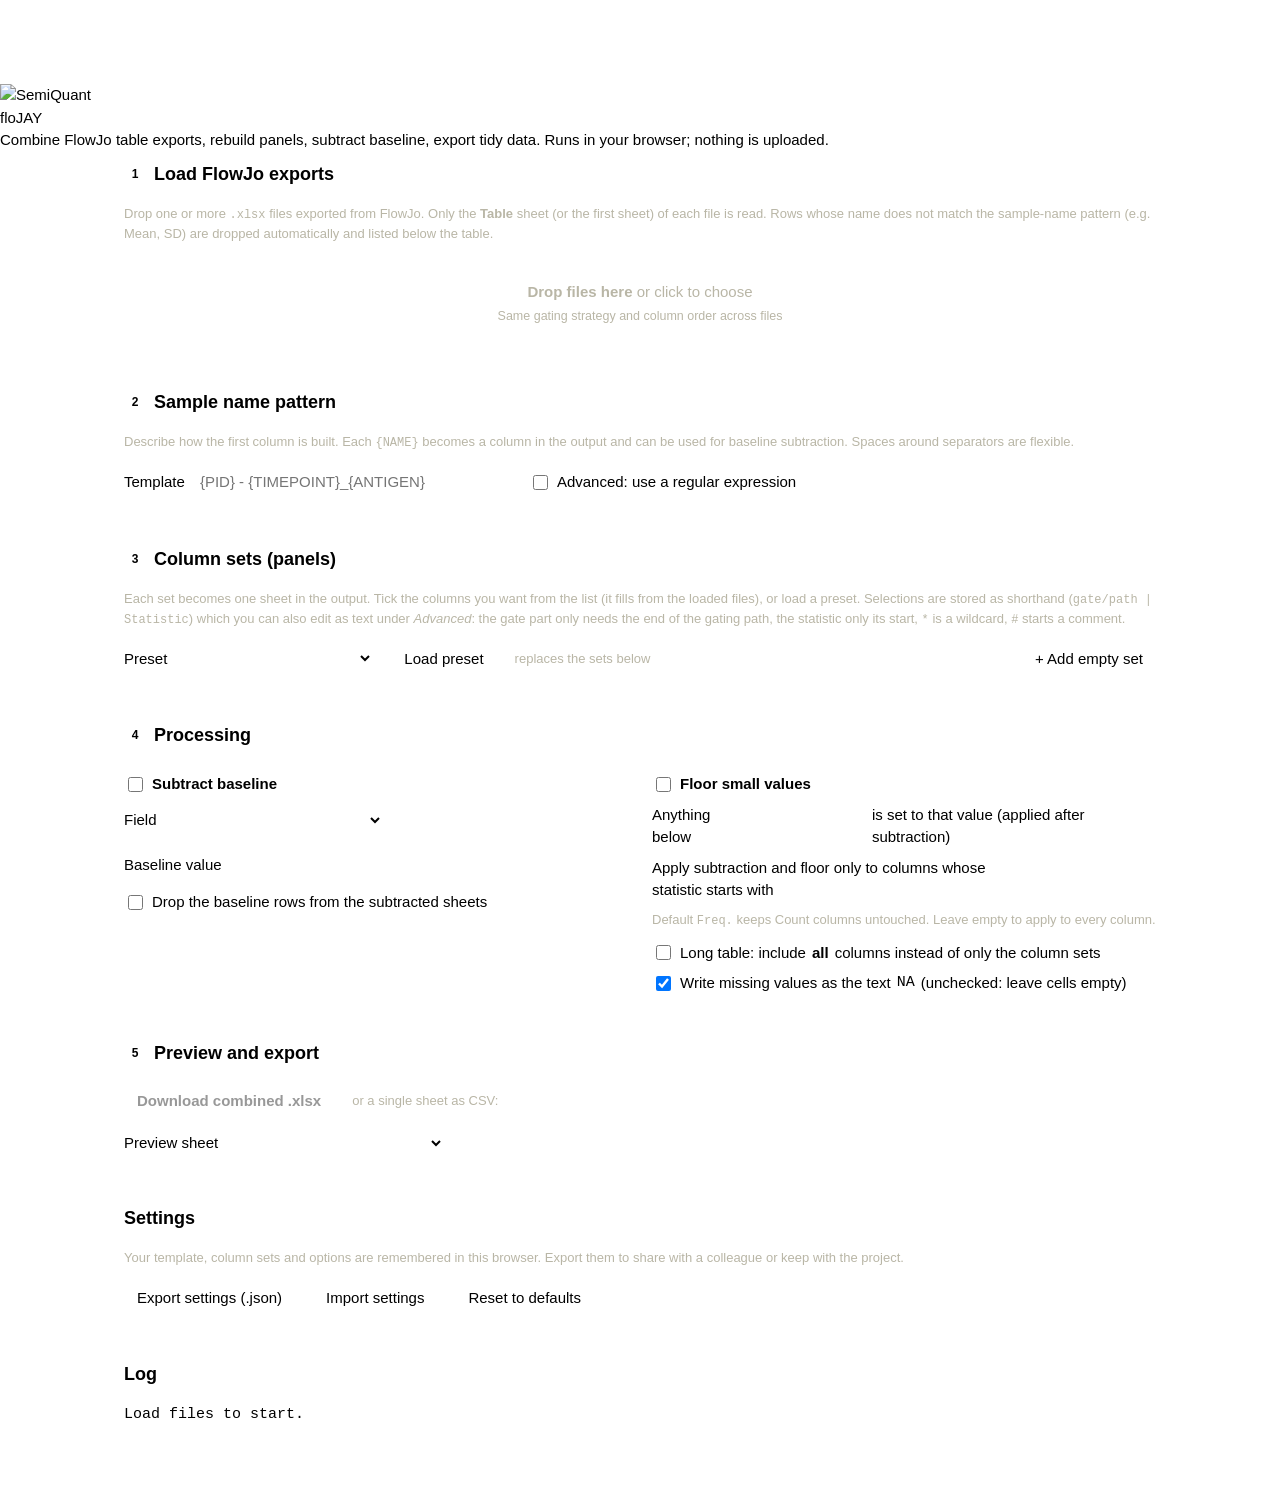
==== src/app.html @ 0422f365 "floJAY Co-Authored-By: Claude Opus 5.5 <noreply@anthropic.com> Claude-Session: https://claude.ai/cod" ====
<!DOCTYPE html>
<html lang="en">
<head>
<meta charset="utf-8">
<meta name="viewport" content="width=device-width, initial-scale=1">
<title>floJAY</title>
<!--INLINE:css-->
<style>
  /* App styling on top of the SemiQuant palette (assets/report-extras.css + Dash_v1.2.css). */
  * { box-sizing: border-box; }
  html { background: var(--sq-ground); }
  body { margin:0; padding:84px 0 60px; background: var(--sq-ground); color: var(--sq-text);
         font: 15px/1.5 -apple-system, BlinkMacSystemFont, "Segoe UI", Roboto, Helvetica, Arial, sans-serif; }
  main { max-width:1100px; margin:0 auto; padding:0 20px; }
  /* Dash_v1.2 chart-wrapper box */
  section { background: var(--sq-raised); border:1px solid var(--sq-ground); border-radius:3px; padding:0 14px 14px; margin-bottom:14px; }
  section > h2 { margin:0 -14px 10px; padding:9px 14px 6px; border-bottom:1px solid var(--sq-blue); color: var(--sq-text); font-size:18px; font-weight:600; }
  .step { display:inline-block; background: var(--sq-blue); color: var(--sq-ground); border-radius:50%; width:22px; height:22px; text-align:center; line-height:22px; font-size:12px; font-weight:700; margin-right:8px; vertical-align:2px; }
  .hint { color:#b9b6a6; font-size:13px; margin:0 0 12px; }
  .hint code { font-size:12px; }
  .drop { border:2px dashed var(--sq-teal); border-radius:3px; padding:26px; text-align:center; color:#b9b6a6; cursor:pointer; transition:.15s; background: var(--sq-panel); }
  .drop.over { border-color: var(--sq-green); color: var(--sq-green); background: var(--sq-ground); }
  .drop strong { color: var(--sq-text); }
  table.list { width:100% !important; border-collapse:collapse; font-size:13px; margin:10px 0 0; background: var(--sq-panel); }
  table.list th, table.list td { text-align:left; padding:6px 8px; border-bottom:1px solid var(--sq-rule); vertical-align:top; font-size:13px !important; }
  table.list th { font-size:13px !important; }
  input[type=text], input[type=number], select, textarea { font:inherit; padding:7px 9px; border:1px solid var(--sq-rule); border-radius:3px; background: var(--sq-ground); color: var(--sq-text); }
  input:focus, select:focus, textarea:focus { outline:none; border-color: var(--sq-blue); }
  input[type=text], select { min-width:220px; }
  select option { background: var(--sq-ground); }
  textarea { width:100%; min-height:120px; font: 13px/1.5 ui-monospace, SFMono-Regular, Menlo, Consolas, monospace; resize:vertical; color:#dcd9cf; background:#1f1f1e; }
  .mono { font: 13px ui-monospace, SFMono-Regular, Menlo, Consolas, monospace; }
  /* report-extras .btn-default look */
  button { font:inherit; padding:7px 13px; border:1px solid var(--sq-raised); border-radius:3px; background: var(--sq-panel); color: var(--sq-blue); cursor:pointer; }
  button:hover { background: var(--sq-raised); border-color: var(--sq-blue); color: var(--sq-text); }
  button.primary { background: var(--sq-blue); border-color: var(--sq-blue); color: var(--sq-ground); font-weight:700; }
  button.primary:hover { background: var(--sq-green); border-color: var(--sq-green); }
  button.small { padding:3px 8px; font-size:12px; }
  button:disabled { opacity:.4; cursor:not-allowed; }
  .row { display:flex; flex-wrap:wrap; gap:10px 18px; align-items:center; margin:8px 0; }
  label.inline { display:inline-flex; align-items:center; gap:6px; }
  input[type=checkbox] { accent-color: var(--sq-blue); width:15px; height:15px; }
  .badge { display:inline-block; font-size:12px; font-weight:700; letter-spacing:.04em; text-transform:uppercase; padding:3px 9px; border-radius:11px; background:#2f6f4f; color:#eafbf1; white-space:nowrap; }
  .badge.zero { background:#7a3a3a; color:#fbe9e9; }
  .badge.muted { background:#4a4a48; color:#eceada; text-transform:none; letter-spacing:0; font-weight:600; }
  .msg { padding:8px 12px; border-radius:0 3px 3px 0; font-size:13px; margin:8px 0; background: var(--sq-panel); border-left:4px solid var(--sq-green); color: var(--sq-text); }
  .msg.warn { border-left-color:#e8b866; color:#f6dfae; }
  .msg.err { border-left-color: var(--sq-link); color:#f7c5e0; }
  .msg.ok { border-left-color: var(--sq-green); }
  .card { background: var(--sq-panel); border:1px solid var(--sq-ground); border-left:4px solid var(--sq-teal); border-radius:0 3px 3px 0; padding:12px; margin:10px 0; }
  .card .head { display:flex; flex-wrap:wrap; gap:10px; align-items:center; margin-bottom:8px; }
  .card .head input[type=text] { min-width:180px; font-weight:600; color: var(--sq-green); }
  details.sq-details { margin:12px 0 0; }
  details.sq-details > summary { font-size:13px; padding:8px 0; }
  .card details.sq-details { margin:8px 0 0; padding:0 12px; border-left-color: var(--sq-blue); }
  ul.matches { margin:6px 0 8px; padding-left:18px; max-height:180px; overflow:auto; }
  ul.matches li { font-size:12px !important; color:#b9b6a6; }
  .picker { max-height:260px; overflow:auto; border:1px solid var(--sq-rule); border-radius:3px; margin:6px 0; background: var(--sq-ground); }
  .picker table { width:100% !important; border-collapse:collapse; margin:0; background:transparent; }
  .picker td { padding:3px 8px; border-bottom:1px solid var(--sq-rule) !important; font-size:12px !important; }
  .picker td:first-child { width:28px; }
  .picker td.sh { font-family: ui-monospace, Menlo, monospace; color: var(--sq-green); white-space:nowrap; }
  .picker td.full { color:#8a8778; }
  .picker tr.hide { display:none; }
  .picker-tools { margin:6px 0 0; }
  .browser { max-height:320px; overflow:auto; border:1px solid var(--sq-rule); border-radius:3px; margin:8px 0; background: var(--sq-ground); }
  .browser table { width:100% !important; border-collapse:collapse; margin:0; background:transparent; }
  .browser td { padding:4px 8px; border-bottom:1px solid var(--sq-rule) !important; font-size:12px !important; }
  .browser td:first-child { font-family: ui-monospace, Menlo, monospace; color: var(--sq-green); }
  .browser td.full { color:#8a8778; }
  .preview { overflow:auto; max-height:360px; border:1px solid var(--sq-rule); border-radius:3px; margin-top:8px; background: var(--sq-ground); }
  .preview table { border-collapse:collapse; font-size:12px; white-space:nowrap; margin:0; background:transparent; }
  .preview th, .preview td { padding:4px 8px; border-bottom:1px solid var(--sq-rule) !important; border-right:1px solid var(--sq-panel); text-align:right; font-size:12px !important; }
  .preview th { position:sticky; top:0; text-align:left; max-width:260px; overflow:hidden; text-overflow:ellipsis; }
  .preview td:first-child, .preview td.txt { text-align:left; }
  .preview tr:nth-of-type(odd) td { background: var(--sq-panel); }
  pre.log { margin:0; max-height:300px; overflow:auto; white-space:pre-wrap; }
  .grid2 { display:grid; grid-template-columns: 1fr 1fr; gap: 10px 24px; }
  @media (max-width: 760px) { .grid2 { grid-template-columns: 1fr; } input[type=text], select { min-width:0; width:100%; } body { padding-top:70px; } }
  @media print { section { background:#fff; border-color:#999; } .hint { color:#444; } .drop, #sec-settings { display:none; } }
</style>
</head>
<body>
<div class="sq-header">
  <img src="<!--INLINE:logo-->" alt="SemiQuant">
  <div><div class="sq-title">floJAY</div><div class="sq-sub">Combine FlowJo table exports, rebuild panels, subtract baseline, export tidy data. Runs in your browser; nothing is uploaded.</div></div>
  <div class="sq-right"><span class="sq-sub" id="hdrStatus"></span></div>
</div>
<main>

<section id="sec-files">
  <h2><span class="step">1</span>Load FlowJo exports</h2>
  <p class="hint">Drop one or more <code>.xlsx</code> files exported from FlowJo. Only the <strong>Table</strong> sheet (or the first sheet) of each file is read. Rows whose name does not match the sample-name pattern (e.g. Mean, SD) are dropped automatically and listed below the table.</p>
  <div class="drop" id="drop"><strong>Drop files here</strong> or click to choose<br><small>Same gating strategy and column order across files</small></div>
  <input type="file" id="fileInput" multiple accept=".xlsx,.xlsm,.xls,.csv" style="display:none">
  <div id="fileList"></div>
</section>

<section id="sec-name">
  <h2><span class="step">2</span>Sample name pattern</h2>
  <p class="hint">Describe how the first column is built. Each <code>{NAME}</code> becomes a column in the output and can be used for baseline subtraction. Spaces around separators are flexible.</p>
  <div class="row">
    <label class="inline">Template <input type="text" id="template" placeholder="{PID} - {TIMEPOINT}_{ANTIGEN}" style="min-width:320px"></label>
    <label class="inline"><input type="checkbox" id="useRegex"> Advanced: use a regular expression</label>
  </div>
  <div class="row" id="regexRow" style="display:none">
    <label class="inline">Regex with named groups <input type="text" id="regex" style="min-width:480px" class="mono"></label>
  </div>
  <div id="nameMsg"></div>
  <div id="namePreview"></div>
</section>

<section id="sec-sets">
  <h2><span class="step">3</span>Column sets (panels)</h2>
  <p class="hint">Each set becomes one sheet in the output. Tick the columns you want from the list (it fills from the loaded files), or load a preset.
    Selections are stored as shorthand (<code>gate/path | Statistic</code>) which you can also edit as text under <em>Advanced</em>: the gate part only needs the end of the gating path, the statistic only its start, <code>*</code> is a wildcard, <code>#</code> starts a comment.</p>
  <div class="row">
    <label class="inline">Preset <select id="presetSel" style="min-width:200px"></select></label>
    <button id="presetLoad">Load preset</button>
    <span class="hint" style="margin:0">replaces the sets below</span>
    <span style="flex:1"></span>
    <button id="addSet">+ Add empty set</button>
  </div>
  <div id="sets"></div>
</section>

<section id="sec-proc">
  <h2><span class="step">4</span>Processing</h2>
  <div class="grid2">
    <div>
      <div class="row"><label class="inline"><input type="checkbox" id="blEnabled"> <strong>Subtract baseline</strong></label></div>
      <div class="row">
        <label class="inline">Field <select id="blField"></select></label>
        <label class="inline">Baseline value <input type="text" id="blValue" list="blValues" style="min-width:120px"><datalist id="blValues"></datalist></label>
      </div>
      <div class="row"><label class="inline"><input type="checkbox" id="blDrop"> Drop the baseline rows from the subtracted sheets</label></div>
      <p class="hint" id="blExplain"></p>
    </div>
    <div>
      <div class="row"><label class="inline"><input type="checkbox" id="floorEnabled"> <strong>Floor small values</strong></label></div>
      <div class="row"><label class="inline">Anything below <input type="number" id="floorThr" step="any" style="width:110px"> is set to that value (applied after subtraction)</label></div>
      <div class="row"><label class="inline">Apply subtraction and floor only to columns whose statistic starts with <input type="text" id="statFilter" style="min-width:110px"></label></div>
      <p class="hint" style="margin:0">Default <code>Freq.</code> keeps Count columns untouched. Leave empty to apply to every column.</p>
      <div class="row" style="margin-top:12px"><label class="inline"><input type="checkbox" id="longAll"> Long table: include <strong>all</strong> columns instead of only the column sets</label></div>
      <div class="row"><label class="inline"><input type="checkbox" id="naText" checked> Write missing values as the text <code>NA</code> (unchecked: leave cells empty)</label></div>
    </div>
  </div>
</section>

<section id="sec-export">
  <h2><span class="step">5</span>Preview and export</h2>
  <div id="runMsg"></div>
  <div class="row">
    <button class="primary" id="dlXlsx" disabled>Download combined .xlsx</button>
    <span class="hint" style="margin:0">or a single sheet as CSV:</span>
    <span id="csvButtons"></span>
  </div>
  <div class="row"><label class="inline">Preview sheet <select id="previewSheet"></select></label><span class="hint" id="previewInfo" style="margin:0"></span></div>
  <div class="preview" id="preview"></div>
</section>

<section id="sec-settings">
  <h2>Settings</h2>
  <p class="hint">Your template, column sets and options are remembered in this browser. Export them to share with a colleague or keep with the project.</p>
  <div class="row">
    <button id="exportCfg">Export settings (.json)</button>
    <button id="importCfg">Import settings</button>
    <input type="file" id="importCfgFile" accept=".json" style="display:none">
    <button id="resetCfg">Reset to defaults</button>
  </div>
</section>

<section id="sec-log">
  <h2>Log</h2>
  <pre class="log" id="log">Load files to start.</pre>
</section>

</main>

<!--INLINE:xlsx-->
<!--INLINE:core-->
<script>
(function () {
  'use strict';
  const C = window.FloJayCore;
  const $ = id => document.getElementById(id);
  const STORAGE_KEY = 'flowjo_combine_config_v1';

  const state = { config: loadConfig(), files: [], result: null, previewSheet: null };

  // ---------- config persistence ----------
  function loadConfig() {
    const def = C.defaultConfig();
    try {
      const raw = localStorage.getItem(STORAGE_KEY);
      if (raw) return mergeConfig(def, JSON.parse(raw));
    } catch (e) { /* ignore */ }
    return def;
  }
  function mergeConfig(def, obj) {
    const c = JSON.parse(JSON.stringify(def));
    if (!obj || typeof obj !== 'object') return c;
    for (const k of ['template', 'useRegex', 'regex', 'statFilter', 'naText']) if (k in obj) c[k] = obj[k];
    if (Array.isArray(obj.sets)) c.sets = obj.sets.filter(s => s && typeof s.name === 'string').map(s => ({ name: s.name, lines: String(s.lines || '') }));
    if (obj.baseline) c.baseline = { ...c.baseline, ...obj.baseline };
    if (obj.floor) c.floor = { ...c.floor, ...obj.floor };
    if (obj.long) c.long = { ...c.long, ...obj.long };
    return c;
  }
  function saveConfig() {
    try { localStorage.setItem(STORAGE_KEY, JSON.stringify(state.config)); } catch (e) { /* ignore */ }
  }

  // ---------- helpers ----------
  const esc = s => String(s).replace(/[&<>"']/g, ch => ({ '&': '&amp;', '<': '&lt;', '>': '&gt;', '"': '&quot;', "'": '&#39;' }[ch]));
  let timer = null;
  function schedule() { clearTimeout(timer); timer = setTimeout(recompute, 150); }
  function download(blob, name) {
    const a = document.createElement('a');
    a.href = URL.createObjectURL(blob); a.download = name; document.body.appendChild(a); a.click();
    setTimeout(() => { URL.revokeObjectURL(a.href); a.remove(); }, 500);
  }
  const today = () => new Date().toISOString().slice(0, 10);

  // ---------- files ----------
  const drop = $('drop'), fileInput = $('fileInput');
  drop.addEventListener('click', () => fileInput.click());
  drop.addEventListener('dragover', e => { e.preventDefault(); drop.classList.add('over'); });
  drop.addEventListener('dragleave', () => drop.classList.remove('over'));
  drop.addEventListener('drop', e => { e.preventDefault(); drop.classList.remove('over'); addFiles(e.dataTransfer.files); });
  fileInput.addEventListener('change', () => { addFiles(fileInput.files); fileInput.value = ''; });

  async function addFiles(list) {
    for (const f of Array.from(list)) {
      try {
        const buf = await f.arrayBuffer();
        const wb = XLSX.read(buf, { type: 'array' });
        const sheetName = C.pickSheet(wb.SheetNames);
        state.files.push({ name: f.name, wb, sheetNames: wb.SheetNames, sheetName, error: null });
      } catch (err) {
        state.files.push({ name: f.name, wb: null, sheetNames: [], sheetName: null, error: String(err.message || err) });
      }
    }
    recompute();
  }
  const aoaOf = (wb, sheet) => XLSX.utils.sheet_to_json(wb.Sheets[sheet], { header: 1, defval: null });

  function renderFiles(tables) {
    const el = $('fileList');
    if (!state.files.length) { el.innerHTML = ''; return; }
    let html = '<table class="list"><tr><th>File</th><th>Sheet</th><th>Rows kept</th><th>Rows dropped</th><th></th></tr>';
    state.files.forEach((f, i) => {
      const t = tables && tables[i];
      const opts = f.sheetNames.map(s => '<option' + (s === f.sheetName ? ' selected' : '') + '>' + esc(s) + '</option>').join('');
      html += '<tr><td>' + esc(f.name) + '</td>' +
        '<td>' + (f.error ? '<span class="msg err" style="padding:2px 6px">' + esc(f.error) + '</span>' : '<select data-i="' + i + '" class="sheetSel" style="min-width:120px">' + opts + '</select>') + '</td>' +
        '<td>' + (t ? t.rows.length : '') + '</td>' +
        '<td>' + (t ? t.dropped.length : '') + '</td>' +
        '<td><button class="small rmFile" data-i="' + i + '">Remove</button></td></tr>';
    });
    html += '</table>';
    const dropped = (tables || []).filter(t => t.dropped.length);
    const nDropped = dropped.reduce((a, t) => a + t.dropped.length, 0);
    if (tables) {
      html += '<details class="sq-details"><summary>' + nDropped + ' row' + (nDropped === 1 ? '' : 's') + ' dropped: name did not match the sample-name pattern</summary>' +
        (nDropped ? dropped.map(t => '<p class="hint" style="margin:0 0 4px"><strong>' + esc(t.filename) + '</strong> (' + t.dropped.length + ')</p><ul class="matches">' +
          t.dropped.map(n => '<li>' + esc(n) + '</li>').join('') + '</ul>').join('') : '<p class="hint">Every row matched.</p>') + '</details>';
    }
    el.innerHTML = html;
    el.querySelectorAll('.rmFile').forEach(b => b.addEventListener('click', () => { state.files.splice(+b.dataset.i, 1); recompute(); }));
    el.querySelectorAll('.sheetSel').forEach(s => s.addEventListener('change', () => { state.files[+s.dataset.i].sheetName = s.value; recompute(); }));
  }

  // ---------- name pattern ----------
  $('template').value = state.config.template;
  $('regex').value = state.config.regex;
  $('useRegex').checked = !!state.config.useRegex;
  $('regexRow').style.display = state.config.useRegex ? '' : 'none';
  $('template').addEventListener('input', () => { state.config.template = $('template').value; saveConfig(); schedule(); });
  $('regex').addEventListener('input', () => { state.config.regex = $('regex').value; saveConfig(); schedule(); });
  $('useRegex').addEventListener('change', () => { state.config.useRegex = $('useRegex').checked; $('regexRow').style.display = state.config.useRegex ? '' : 'none'; saveConfig(); schedule(); });

  function renderNamePreview(compiled, tables) {
    const msg = $('nameMsg'), prev = $('namePreview');
    if (!compiled) { prev.innerHTML = ''; return; }
    msg.innerHTML = '<div class="msg ok">Fields: ' + compiled.fields.map(f => '<code>' + esc(f) + '</code>').join(' ') + '</div>';
    if (!tables || !tables.length) { prev.innerHTML = ''; return; }
    const rows = tables.flatMap(t => t.rows).slice(0, 5);
    if (!rows.length) { prev.innerHTML = '<div class="msg warn">No sample names matched the pattern. Check the template against the first column of your file.</div>'; return; }
    let html = '<table class="list"><tr><th>Sample name</th>' + compiled.fields.map(f => '<th>' + esc(f) + '</th>').join('') + '</tr>';
    for (const r of rows) html += '<tr><td class="mono">' + esc(r.sample_id) + '</td>' + compiled.fields.map(f => '<td>' + esc(r.fields[f]) + '</td>').join('') + '</tr>';
    html += '</table><p class="hint" style="margin-top:6px">Showing the first ' + rows.length + ' parsed names.</p>';
    prev.innerHTML = html;
  }

  // ---------- column sets ----------
  $('presetSel').innerHTML = Object.keys(C.PRESETS).map(n => '<option>' + esc(n) + '</option>').join('');
  $('presetLoad').addEventListener('click', () => {
    const preset = C.PRESETS[$('presetSel').value]; if (!preset) return;
    const cur = state.config.sets;
    const same = cur.length === preset.length && cur.every((s, i) => s.name === preset[i].name && s.lines === preset[i].lines);
    if (!same && cur.some(s => s.lines.trim()) && !confirm('Replace the current column sets with preset "' + $('presetSel').value + '"?')) return;
    state.config.sets = preset.map(s => ({ name: s.name, lines: s.lines }));
    saveConfig(); recompute();
  });
  $('addSet').addEventListener('click', () => { state.config.sets.push({ name: 'New set', lines: '' }); saveConfig(); recompute(); });

  function setStatus(s, headers) {
    const res = headers ? C.resolveSelectors(s.lines, headers) : null;
    return {
      res,
      n: res ? res.columns.length : null,
      selected: new Set(res ? res.columns : []),
      zero: res ? res.perLine.filter(l => !l.isComment && !l.matches.length).map(l => l.line.trim()) : [],
    };
  }
  function badgeHtml(n) {
    return n === null ? '<span class="badge muted">load files to see columns</span>'
      : '<span class="badge' + (n ? '' : ' zero') + '">' + n + ' column' + (n === 1 ? '' : 's') + '</span>';
  }
  function warnHtml(zero) { return zero.length ? '<div class="msg warn">No column matched: ' + zero.map(esc).join(' ; ') + '</div>' : ''; }

  function renderSets(headers) {
    const el = $('sets');
    el.innerHTML = '';
    state.config.sets.forEach((s, i) => {
      const st = setStatus(s, headers);
      const card = document.createElement('div');
      card.className = 'card';
      let picker;
      if (headers) {
        picker = '<div class="row picker-tools"><input type="text" class="pickFilter" placeholder="Filter columns, e.g. TSCM or Count" style="min-width:280px">' +
          '<button class="small pickAll">Tick all shown</button><button class="small pickNone">Untick all shown</button><label class="inline"><input type="checkbox" class="pickOnly"> ticked only</label><span class="hint pickCount" style="margin:0"></span></div>' +
          '<div class="picker"><table>' + headers.map(h => {
            const sh = C.shorthandFor(h, headers);
            return '<tr data-h="' + esc(h) + '"><td><input type="checkbox" class="pick"' + (st.selected.has(h) ? ' checked' : '') + '></td><td class="sh">' + esc(sh) + '</td><td class="full">' + esc(h) + '</td></tr>';
          }).join('') + '</table></div>';
      } else {
        picker = '<p class="hint">Load files to see the columns you can tick. You can still edit the selection as text below.</p>';
      }
      card.innerHTML =
        '<div class="head"><input type="text" class="setName" value="' + esc(s.name) + '" placeholder="Set name">' + badgeHtml(st.n) +
        '<span style="flex:1"></span><button class="small setUp" title="Move up">&uarr;</button><button class="small setDown" title="Move down">&darr;</button><button class="small setRm">Remove</button></div>' +
        picker +
        '<div class="setWarn">' + warnHtml(st.zero) + '</div>' +
        '<details class="sq-details"><summary>Advanced: edit the selection as text</summary><textarea class="setLines" spellcheck="false">' + esc(s.lines) + '</textarea></details>';
      card.querySelector('.setName').addEventListener('input', e => { s.name = e.target.value; saveConfig(); scheduleLight(); });
      card.querySelector('.setLines').addEventListener('input', e => { s.lines = e.target.value; saveConfig(); scheduleLight(); });
      card.querySelector('.setRm').addEventListener('click', () => { if (confirm('Remove set "' + s.name + '"?')) { state.config.sets.splice(i, 1); saveConfig(); recompute(); } });
      card.querySelector('.setUp').addEventListener('click', () => { if (i > 0) { state.config.sets.splice(i - 1, 0, state.config.sets.splice(i, 1)[0]); saveConfig(); recompute(); } });
      card.querySelector('.setDown').addEventListener('click', () => { if (i < state.config.sets.length - 1) { state.config.sets.splice(i + 1, 0, state.config.sets.splice(i, 1)[0]); saveConfig(); recompute(); } });
      if (headers) {
        const rows = Array.from(card.querySelectorAll('.picker tr'));
        const visible = () => rows.filter(r => !r.classList.contains('hide'));
        const applyFilter = () => {
          const q = card.querySelector('.pickFilter').value.trim().toLowerCase();
          const only = card.querySelector('.pickOnly').checked;
          rows.forEach(r => r.classList.toggle('hide', (!!q && !r.dataset.h.toLowerCase().includes(q)) || (only && !r.querySelector('.pick').checked)));
          card.querySelector('.pickCount').textContent = visible().length + ' of ' + headers.length + ' shown';
        };
        applyFilter();
        card.querySelector('.pickFilter').addEventListener('input', applyFilter);
        card.querySelector('.pickOnly').addEventListener('change', applyFilter);
        card._applyFilter = applyFilter;
        rows.forEach(r => r.querySelector('.pick').addEventListener('change', e => {
          s.lines = C.toggleColumns(s.lines, [r.dataset.h], e.target.checked, headers);
          saveConfig(); recompute({ keepSets: true });
        }));
        card.querySelector('.pickAll').addEventListener('click', () => { s.lines = C.toggleColumns(s.lines, visible().map(r => r.dataset.h), true, headers); saveConfig(); recompute({ keepSets: true }); });
        card.querySelector('.pickNone').addEventListener('click', () => { s.lines = C.toggleColumns(s.lines, visible().map(r => r.dataset.h), false, headers); saveConfig(); recompute({ keepSets: true }); });
      }
      el.appendChild(card);
    });
  }
  // typing in a textarea: recompute without re-rendering the cards (keeps focus, scroll and filters)
  let lightTimer = null;
  function scheduleLight() { clearTimeout(lightTimer); lightTimer = setTimeout(() => recompute({ keepSets: true }), 400); }
  function refreshSetCards(headers) {
    const cards = $('sets').querySelectorAll('.card');
    state.config.sets.forEach((s, i) => {
      const card = cards[i]; if (!card) return;
      const st = setStatus(s, headers);
      card.querySelector('.badge').outerHTML = badgeHtml(st.n);
      card.querySelector('.setWarn').innerHTML = warnHtml(st.zero);
      card.querySelectorAll('.picker tr').forEach(r => { r.querySelector('.pick').checked = st.selected.has(r.dataset.h); });
      if (card._applyFilter) card._applyFilter();
      const ta = card.querySelector('.setLines');
      if (document.activeElement !== ta && ta.value !== s.lines) ta.value = s.lines;
    });
  }

  // ---------- processing options ----------
  const cfg = state.config;
  $('blEnabled').checked = !!cfg.baseline.enabled;
  $('blDrop').checked = !!cfg.baseline.dropBaselineRows;
  $('blValue').value = cfg.baseline.value;
  $('floorEnabled').checked = !!cfg.floor.enabled;
  $('floorThr').value = cfg.floor.threshold;
  $('statFilter').value = cfg.statFilter;
  $('longAll').checked = !!cfg.long.allColumns;
  $('naText').checked = cfg.naText !== false;
  $('blEnabled').addEventListener('change', () => { cfg.baseline.enabled = $('blEnabled').checked; saveConfig(); schedule(); });
  $('blDrop').addEventListener('change', () => { cfg.baseline.dropBaselineRows = $('blDrop').checked; saveConfig(); schedule(); });
  $('blField').addEventListener('change', () => { cfg.baseline.field = $('blField').value; saveConfig(); schedule(); });
  $('blValue').addEventListener('input', () => { cfg.baseline.value = $('blValue').value.trim(); saveConfig(); schedule(); });
  $('floorEnabled').addEventListener('change', () => { cfg.floor.enabled = $('floorEnabled').checked; saveConfig(); schedule(); });
  $('floorThr').addEventListener('input', () => { cfg.floor.threshold = Number($('floorThr').value); saveConfig(); schedule(); });
  $('statFilter').addEventListener('input', () => { cfg.statFilter = $('statFilter').value; saveConfig(); schedule(); });
  $('longAll').addEventListener('change', () => { cfg.long.allColumns = $('longAll').checked; saveConfig(); schedule(); });
  $('naText').addEventListener('change', () => { cfg.naText = $('naText').checked; saveConfig(); schedule(); });

  function renderProcessing(compiled, rows) {
    const fieldSel = $('blField');
    const fields = compiled ? compiled.fields : [];
    fieldSel.innerHTML = fields.map(f => '<option' + (f === cfg.baseline.field ? ' selected' : '') + '>' + esc(f) + '</option>').join('');
    if (fields.length && !fields.includes(cfg.baseline.field)) { cfg.baseline.field = fields[0]; fieldSel.value = fields[0]; }
    const vals = new Set();
    if (rows) for (const r of rows) vals.add(r.fields[cfg.baseline.field]);
    $('blValues').innerHTML = Array.from(vals).sort().map(v => '<option value="' + esc(v) + '">').join('');
    const others = fields.filter(f => f !== cfg.baseline.field);
    $('blExplain').textContent = fields.length
      ? 'For every row, the row with the same ' + (others.join(' + ') || '(no other fields)') + ' and ' + cfg.baseline.field + ' = "' + cfg.baseline.value + '" is subtracted. Rows with no matching baseline get NA.' +
        (rows && vals.size && !vals.has(cfg.baseline.value) ? ' Warning: no row has ' + cfg.baseline.field + ' = "' + cfg.baseline.value + '". Values seen: ' + Array.from(vals).sort().join(', ') : '')
      : '';
  }

  // ---------- export ----------
  const outValue = v => (v === C.NA && cfg.naText === false ? null : v);
  function sheetToAoa(sheet) { return [sheet.header, ...sheet.rows.map(r => r.map(outValue))]; }
  $('dlXlsx').addEventListener('click', () => {
    if (!state.result) return;
    const wb = XLSX.utils.book_new();
    const used = new Set();
    for (const s of state.result.sheets) XLSX.utils.book_append_sheet(wb, XLSX.utils.aoa_to_sheet(sheetToAoa(s)), C.safeSheetName(s.name, used));
    XLSX.writeFile(wb, 'flojay_combined_' + today() + '.xlsx');
  });
  function renderExport() {
    const r = state.result;
    $('dlXlsx').disabled = !r;
    const cb = $('csvButtons'); cb.innerHTML = '';
    const ps = $('previewSheet'); ps.innerHTML = '';
    if (!r) { $('preview').innerHTML = ''; $('previewInfo').textContent = ''; return; }
    for (const s of r.sheets) {
      if (s.name === 'Log') continue;
      const b = document.createElement('button'); b.className = 'small'; b.textContent = s.name + '.csv';
      b.addEventListener('click', () => {
        const csv = cfg.naText === false ? C.toCsv({ header: s.header, rows: s.rows.map(row => row.map(v => (v === C.NA ? '' : v))) }) : C.toCsv(s);
        download(new Blob([csv], { type: 'text/csv' }), 'flojay_' + C.snake(s.name) + '_' + today() + '.csv');
      });
      cb.appendChild(b);
    }
    ps.innerHTML = r.sheets.map(s => '<option' + (s.name === state.previewSheet ? ' selected' : '') + '>' + esc(s.name) + '</option>').join('');
    if (!r.sheets.some(s => s.name === state.previewSheet)) state.previewSheet = r.sheets[0].name;
    ps.value = state.previewSheet;
    renderPreview();
  }
  $('previewSheet').addEventListener('change', () => { state.previewSheet = $('previewSheet').value; renderPreview(); });
  function renderPreview() {
    const r = state.result; if (!r) return;
    const s = r.sheets.find(x => x.name === state.previewSheet) || r.sheets[0];
    const maxR = 25, maxC = 14;
    $('previewInfo').textContent = s.rows.length + ' rows x ' + s.header.length + ' columns' + (s.rows.length > maxR || s.header.length > maxC ? ' (showing first ' + Math.min(maxR, s.rows.length) + ' rows, ' + Math.min(maxC, s.header.length) + ' columns)' : '');
    let html = '<table><tr>' + s.header.slice(0, maxC).map(h => '<th title="' + esc(h) + '">' + esc(h) + '</th>').join('') + '</tr>';
    for (const row of s.rows.slice(0, maxR)) html += '<tr>' + row.slice(0, maxC).map(v => '<td class="' + (typeof v === 'number' ? '' : 'txt') + '">' + esc(v === null ? '' : v) + '</td>').join('') + '</tr>';
    $('preview').innerHTML = html + '</table>';
  }

  // ---------- settings ----------
  $('exportCfg').addEventListener('click', () => download(new Blob([JSON.stringify(state.config, null, 2)], { type: 'application/json' }), 'flojay_settings.json'));
  $('importCfg').addEventListener('click', () => $('importCfgFile').click());
  $('importCfgFile').addEventListener('change', async () => {
    const f = $('importCfgFile').files[0]; if (!f) return;
    try { state.config = mergeConfig(C.defaultConfig(), JSON.parse(await f.text())); saveConfig(); location.reload(); }
    catch (e) { alert('Could not read settings: ' + e.message); }
    $('importCfgFile').value = '';
  });
  $('resetCfg').addEventListener('click', () => { if (confirm('Reset template, column sets and options to defaults?')) { localStorage.removeItem(STORAGE_KEY); location.reload(); } });

  // ---------- main recompute ----------
  function recompute(opts) {
    opts = opts || {};
    let compiled = null, err = null;
    try { compiled = C.compileNamePattern(state.config); } catch (e) { err = e.message; }
    $('nameMsg').innerHTML = err ? '<div class="msg err">' + esc(err) + '</div>' : '';
    let tables = null;
    state.result = null;
    const log = [];
    if (compiled) {
      tables = state.files.map(f => {
        if (!f.wb) return { filename: f.name, sheetName: '', headers: [], rows: [], dropped: [] };
        try { return C.loadTable({ filename: f.name, sheetName: f.sheetName, aoa: aoaOf(f.wb, f.sheetName) }, compiled); }
        catch (e) { log.push('ERROR in ' + f.name + ': ' + e.message); return { filename: f.name, sheetName: f.sheetName, headers: [], rows: [], dropped: [] }; }
      });
      const good = tables.filter(t => t.headers.length);
      if (good.length) {
        try { state.result = C.run(good, state.config); }
        catch (e) { log.push('ERROR: ' + e.message); }
      }
    }
    const headers = state.result ? state.result.headers : null;
    const headerKey = headers ? headers.join('\u0001') : '';
    if (headerKey !== state.lastHeaderKey) { opts.keepSets = false; state.lastHeaderKey = headerKey; }
    renderFiles(tables);
    renderNamePreview(compiled, tables);
    if (opts.keepSets && $('sets').children.length === state.config.sets.length) refreshSetCards(headers); else renderSets(headers);
    renderProcessing(compiled, state.result ? state.result.rows : null);
    renderExport();
    const r = state.result;
    const msg = $('runMsg');
    if (r) {
      msg.innerHTML = (r.warnings.length ? r.warnings.map(w => '<div class="msg warn">' + esc(w) + '</div>').join('') : '') +
        '<div class="msg ok">' + r.rows.length + ' samples from ' + state.files.filter(f => f.wb).length + ' file(s), ' + r.headers.length + ' columns, ' + r.sheets.length + ' sheets ready.</div>';
      $('log').textContent = [...log, ...r.log, ...r.warnings.map(w => 'WARNING: ' + w)].join('\n');
      $('hdrStatus').textContent = r.rows.length + ' samples · ' + state.files.filter(f => f.wb).length + ' file(s)';
    } else {
      msg.innerHTML = '';
      $('log').textContent = log.length ? log.join('\n') : (state.files.length ? 'Fix the errors above.' : 'Load files to start.');
      $('hdrStatus').textContent = '';
    }
  }

  recompute();
  window.__flojay = { addFiles, state };  // test hook
})();
</script>
</body>
</html>
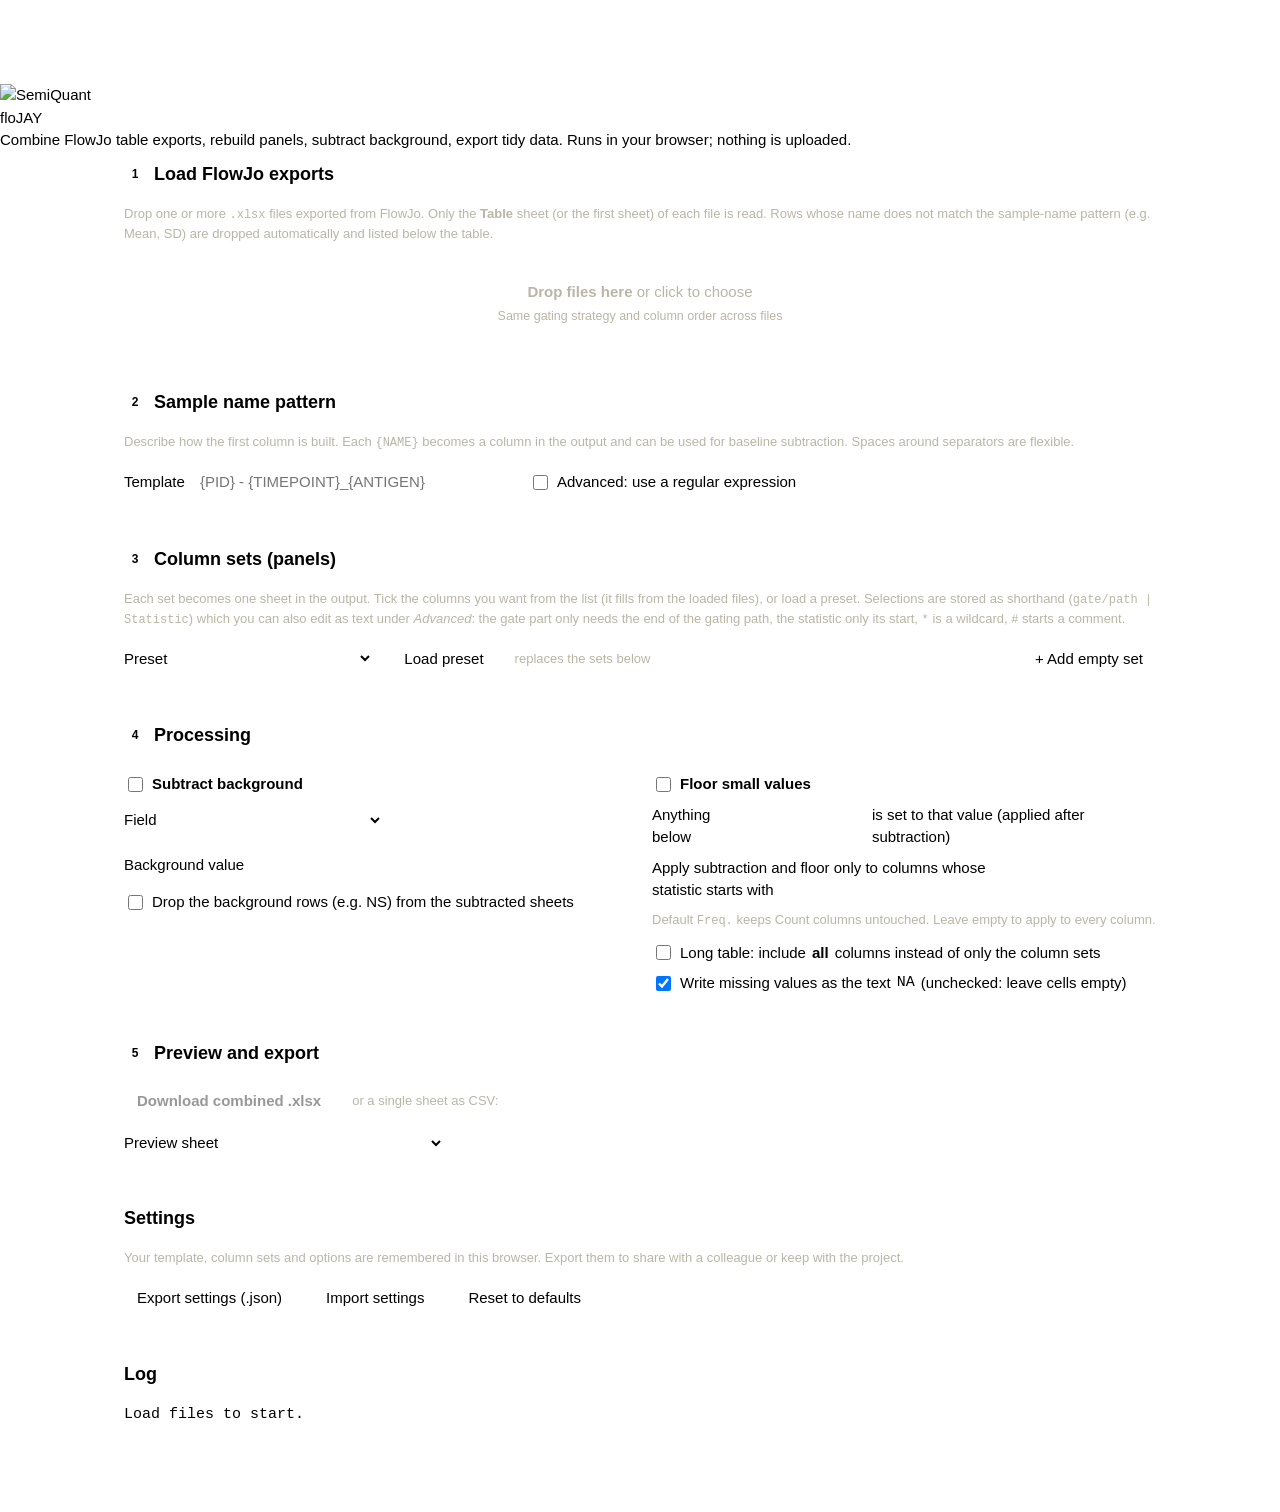
==== commit 05729628: "Subtract the NS background per PID + timepoint; add plate batch column The subtracted tabs used TIME" ====
--- a/src/app.html
+++ b/src/app.html
@@ -83,7 +83,7 @@
 <body>
 <div class="sq-header">
   <img src="<!--INLINE:logo-->" alt="SemiQuant">
-  <div><div class="sq-title">floJAY</div><div class="sq-sub">Combine FlowJo table exports, rebuild panels, subtract baseline, export tidy data. Runs in your browser; nothing is uploaded.</div></div>
+  <div><div class="sq-title">floJAY</div><div class="sq-sub">Combine FlowJo table exports, rebuild panels, subtract background, export tidy data. Runs in your browser; nothing is uploaded.</div></div>
   <div class="sq-right"><span class="sq-sub" id="hdrStatus"></span></div>
 </div>
 <main>
@@ -128,12 +128,12 @@
   <h2><span class="step">4</span>Processing</h2>
   <div class="grid2">
     <div>
-      <div class="row"><label class="inline"><input type="checkbox" id="blEnabled"> <strong>Subtract baseline</strong></label></div>
+      <div class="row"><label class="inline"><input type="checkbox" id="blEnabled"> <strong>Subtract background</strong></label></div>
       <div class="row">
         <label class="inline">Field <select id="blField"></select></label>
-        <label class="inline">Baseline value <input type="text" id="blValue" list="blValues" style="min-width:120px"><datalist id="blValues"></datalist></label>
+        <label class="inline">Background value <input type="text" id="blValue" list="blValues" style="min-width:120px"><datalist id="blValues"></datalist></label>
       </div>
-      <div class="row"><label class="inline"><input type="checkbox" id="blDrop"> Drop the baseline rows from the subtracted sheets</label></div>
+      <div class="row"><label class="inline"><input type="checkbox" id="blDrop"> Drop the background rows (e.g. NS) from the subtracted sheets</label></div>
       <p class="hint" id="blExplain"></p>
     </div>
     <div>
@@ -200,6 +200,7 @@
   function mergeConfig(def, obj) {
     const c = JSON.parse(JSON.stringify(def));
     if (!obj || typeof obj !== 'object') return c;
+    obj = C.migrateConfig(obj);
     for (const k of ['template', 'useRegex', 'regex', 'statFilter', 'naText']) if (k in obj) c[k] = obj[k];
     if (Array.isArray(obj.sets)) c.sets = obj.sets.filter(s => s && typeof s.name === 'string').map(s => ({ name: s.name, lines: String(s.lines || '') }));
     if (obj.baseline) c.baseline = { ...c.baseline, ...obj.baseline };
@@ -419,7 +420,7 @@
     $('blValues').innerHTML = Array.from(vals).sort().map(v => '<option value="' + esc(v) + '">').join('');
     const others = fields.filter(f => f !== cfg.baseline.field);
     $('blExplain').textContent = fields.length
-      ? 'For every row, the row with the same ' + (others.join(' + ') || '(no other fields)') + ' and ' + cfg.baseline.field + ' = "' + cfg.baseline.value + '" is subtracted. Rows with no matching baseline get NA.' +
+      ? 'For every row, the row with the same ' + (others.join(' + ') || '(no other fields)') + ' and ' + cfg.baseline.field + ' = "' + cfg.baseline.value + '" is subtracted. Rows with no matching background get NA.' +
         (rows && vals.size && !vals.has(cfg.baseline.value) ? ' Warning: no row has ' + cfg.baseline.field + ' = "' + cfg.baseline.value + '". Values seen: ' + Array.from(vals).sort().join(', ') : '')
       : '';
   }
